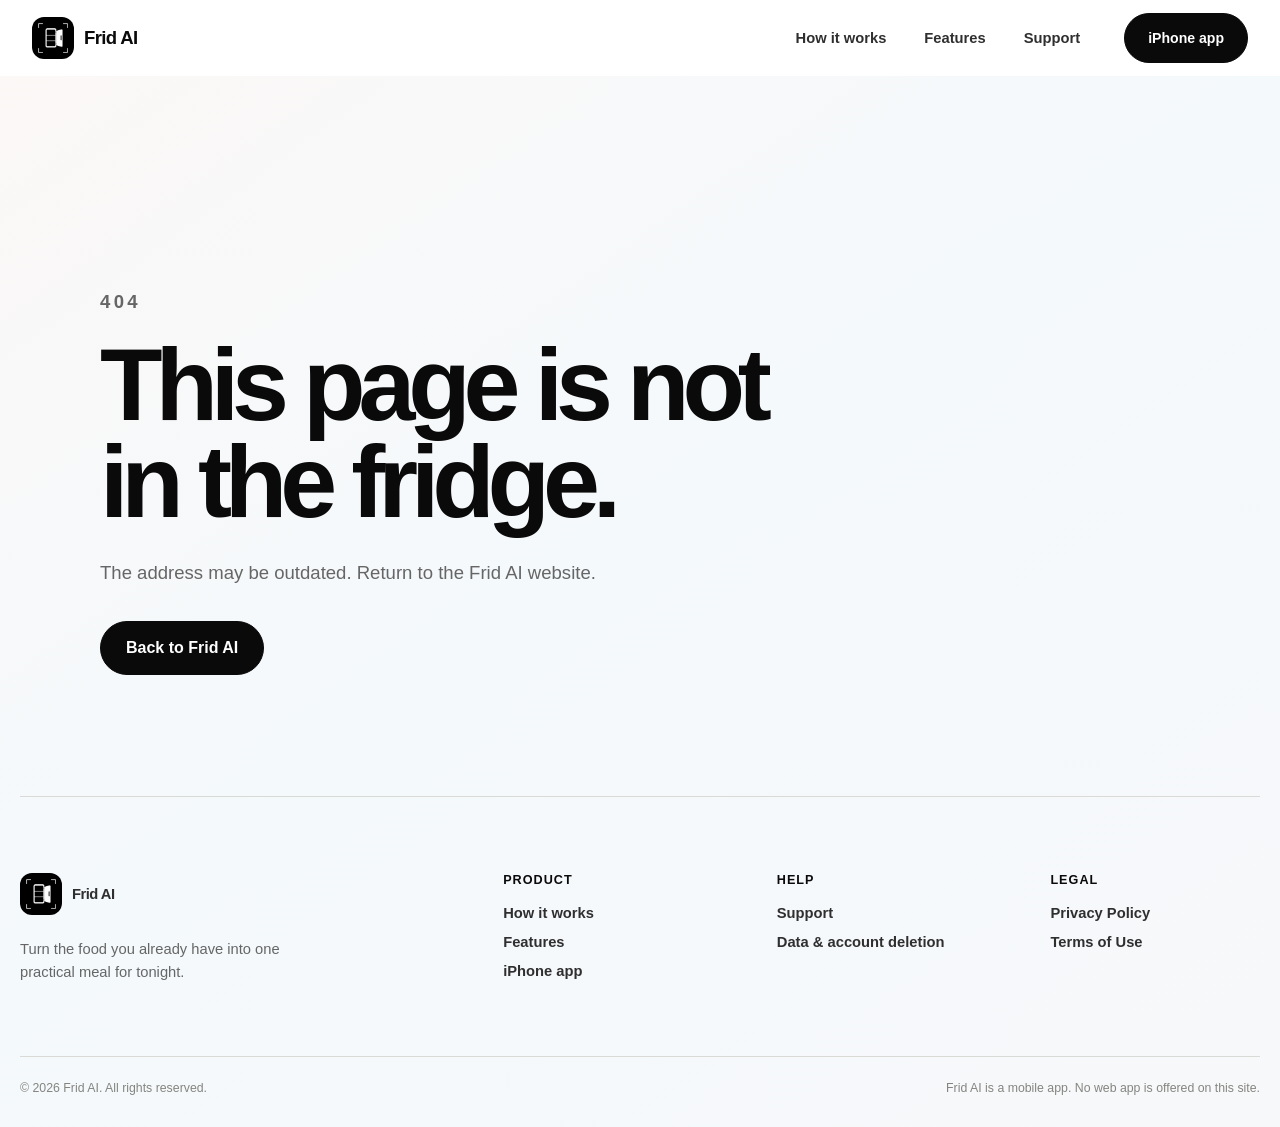
==== account-deletion/index.html @ a882eaa0 "Update app workflow and Meals previews" ====
<!doctype html>
<html lang="en">
  <head>
    <meta charset="UTF-8" />
    <meta name="viewport" content="width=device-width, initial-scale=1.0" />
    <meta
      name="description"
      content="Frid AI turns one fridge photo into one practical meal for tonight, with ingredients and estimated nutrition you review before saving."
    />
    <meta name="theme-color" content="#ffffff" />
    <link rel="icon" type="image/png" href="/assets/fridai-logo.png" />
    <meta property="og:title" content="Frid AI – Meal Planner" />
    <meta
      property="og:description"
      content="One fridge photo. One practical meal for tonight."
    />
    <meta property="og:type" content="website" />
    <meta property="og:url" content="https://frid-ai.com/" />
    <title>Frid AI – Meal Planner</title>
    <script type="module" crossorigin src="/assets/index-D8dYp0eQ.js"></script>
    <link rel="stylesheet" crossorigin href="/assets/index-YtfOb8lx.css">
  </head>
  <body>
    <div id="root"></div>
  </body>
</html>
---- assets/index-YtfOb8lx.css ----
:root{color:#0a0a0a;background:#f7f8fa;font-family:Inter,ui-sans-serif,-apple-system,BlinkMacSystemFont,SF Pro Display,SF Pro Text,Segoe UI,sans-serif;font-synthesis:none;text-rendering:optimizeLegibility;--ink: #0a0a0a;--muted: #666666;--line: #d9d9d6;--paper: #ffffff;--wash: #f5f5f3;--canvas: #f7f8fa;--canvas-warm: #fcf8f6;--canvas-cool: #f4f9fc;--card-border: rgba(10, 10, 10, .05);--card-shadow: 0 14px 36px rgba(10, 10, 10, .065);--card-shadow-hover: 0 20px 46px rgba(10, 10, 10, .085);--dark: #000000;--max: 1320px}*{box-sizing:border-box}html{scroll-behavior:smooth;scroll-padding-top:84px}body{margin:0;min-width:320px;min-height:100vh;overflow-x:hidden;background:linear-gradient(145deg,var(--canvas-warm) 0%,var(--canvas-cool) 48%,var(--canvas) 100%);color:var(--ink);-webkit-font-smoothing:antialiased}body,button,a{font:inherit}button,a{-webkit-tap-highlight-color:transparent}a{color:inherit}img{display:block;max-width:100%}p,h1,h2,h3,figure{margin:0}.site-header{position:sticky;top:0;z-index:50;height:76px;background:var(--paper)}.site-header__shell{width:min(calc(100% - 64px),var(--max));min-height:76px;margin-inline:auto;padding:0;display:grid;grid-template-columns:1fr auto auto;align-items:center;gap:44px}.brand{width:fit-content;display:inline-flex;align-items:center;gap:10px;color:var(--ink);font-size:1.16rem;font-weight:780;letter-spacing:-.035em;text-decoration:none}.brand img{width:40px;height:40px;border-radius:11px;object-fit:cover}.brand--compact img{width:42px;height:42px;border-radius:12px}.site-nav{display:flex;align-items:center;gap:38px}.site-nav a,.site-footer a{color:#2f2f2f;font-size:.92rem;font-weight:650;text-decoration:none}.site-nav a:hover,.site-footer a:hover,.text-link:hover{text-decoration:underline;text-underline-offset:4px}.menu-button{display:none}.site-header--dark{background:#000;color:#fff}.site-header--dark .brand,.site-header--dark .site-nav a{color:#fff}.site-header--dark .header-cta{border-color:#fff;background:#fff;color:#090909}.site-header--dark .header-cta:hover{background:#eeeeec}.button{min-height:54px;padding:0 25px;display:inline-flex;align-items:center;justify-content:center;gap:10px;border:1px solid var(--ink);border-radius:999px;background:var(--ink);color:#fff;font-weight:720;line-height:1;text-align:center;text-decoration:none;transition:transform .17s ease,background-color .17s ease,color .17s ease}.button:hover{transform:translateY(-2px);background:#2a2a2a}.button:focus-visible,.site-nav a:focus-visible,.brand:focus-visible,.menu-button:focus-visible,.feature-tabs button:focus-visible,.text-link:focus-visible,.site-footer a:focus-visible{outline:3px solid #737373;outline-offset:4px}.button--small{min-height:50px;padding-inline:23px;font-size:.88rem}.button--secondary{border-color:#d9d9d5;background:var(--paper);color:var(--ink)}.button--secondary:hover{background:var(--wash)}.button--inverse{border-color:#fff;background:#fff;color:#0a0a0a}.button--inverse:hover{background:#efefed;color:#0a0a0a}.button--ghost{border-color:#fffc;background:transparent;color:#fff}.button--ghost:hover{border-color:#fff;background:#ffffff17}.button--disabled{cursor:default;opacity:.76}.button--disabled:hover{transform:none;background:var(--ink)}.eyebrow{color:#71716c;font-size:.72rem;font-weight:760;letter-spacing:.18em}.hero{min-height:630px;overflow:hidden;background:#000;color:#fff}.hero__shell{width:min(calc(100% - 64px),var(--max));min-height:630px;margin-inline:auto;display:grid;grid-template-columns:minmax(0,1.16fr) minmax(430px,.84fr);align-items:center;gap:34px}.hero__copy{position:relative;z-index:2;padding:38px 0 56px}.hero .eyebrow{color:#fff}.hero h1{max-width:760px;margin-top:26px;font-size:clamp(4.25rem,6.3vw,6.6rem);font-weight:690;line-height:.91;letter-spacing:-.07em;text-wrap:balance}.hero__lede{max-width:590px;margin-top:34px;color:#b7b7b4;font-size:clamp(1rem,1.35vw,1.2rem);line-height:1.58}.hero__actions{margin-top:36px;display:flex;flex-wrap:wrap;gap:12px}.hero__footnote{margin-top:28px;color:#8f8f8b;font-size:.78rem;font-weight:570;letter-spacing:.02em}.hero__visual{position:relative;align-self:stretch;min-width:0;isolation:isolate}.hero-phone{position:absolute;top:auto;right:auto;width:min(31vw,430px);aspect-ratio:904 / 1965;overflow:hidden;border:1px solid #4a4a49;border-radius:66px;background:#000;box-shadow:0 0 0 8px #171717,0 42px 90px #00000094;transform-origin:center top;backface-visibility:hidden}.hero-phone--camera{top:34px;left:-18px;z-index:2;transform:rotate(5.2deg) translateY(54px)}.hero-phone--result{top:10px;right:-96px;z-index:1;width:min(29vw,410px);transform:rotate(-4.2deg) translateY(8px)}.hero-phone img{width:100%;height:100%;object-fit:cover}.product-stage{width:100%;margin:0;padding:52px max(32px,calc((100vw - var(--max)) / 2)) 58px;background:transparent}.product-stage__heading{max-width:740px;margin-inline:auto;text-align:center}.product-stage__heading h2,.section-heading h2,.download-section h2{margin-top:14px;font-size:clamp(3rem,5.1vw,5.25rem);line-height:.96;letter-spacing:-.06em;text-wrap:balance}.product-stage__heading h2{font-size:clamp(2.8rem,4vw,4.2rem);line-height:.98}.flow-steps{margin-top:46px;display:grid;grid-template-columns:repeat(3,minmax(0,1fr))}.flow-step{min-width:0;padding:0 34px;display:grid;grid-template-columns:92px minmax(0,1fr);align-items:center;gap:24px}.flow-step:first-child{padding-left:0}.flow-step+.flow-step{border-left:1px solid var(--line)}.flow-step__preview{width:92px;height:92px;overflow:hidden;border:1px solid var(--card-border);border-radius:20px;background:var(--paper);box-shadow:0 9px 24px #0a0a0a0e;display:grid;place-items:center}.flow-step__preview img{width:46px;height:46px;object-fit:contain;object-position:center}.flow-step__copy>span{width:fit-content;padding:4px 12px;display:block;border:1px solid #bcbcb8;border-radius:999px;font-size:.72rem;font-weight:760;letter-spacing:.05em}.flow-step h3{margin-top:10px;font-size:1.18rem;letter-spacing:-.03em}.flow-step p{max-width:275px;margin-top:6px;color:#51514e;font-size:.88rem;line-height:1.45}.screen-showcase{overflow:hidden;background:#000;color:#fff}.screen-showcase__inner{width:min(calc(100% - 64px),var(--max));margin-inline:auto;padding:110px 0 0}.screen-showcase__heading{max-width:880px}.screen-showcase__heading .eyebrow{color:#9d9d98}.screen-showcase__heading h2{margin-top:18px;font-size:clamp(3.2rem,5.8vw,6rem);line-height:.95;letter-spacing:-.067em;text-wrap:balance}.screen-showcase__heading>p:last-child{max-width:680px;margin-top:26px;color:#adada9;font-size:1.05rem;line-height:1.6}.phone-gallery{min-height:790px;margin-top:76px;display:grid;grid-template-columns:repeat(3,minmax(0,1fr));align-items:end;gap:34px}.phone-gallery__item{position:relative;display:flex;justify-content:center;transform-origin:bottom center}.phone-gallery__item>span{position:absolute;z-index:3;top:28px;left:50%;padding:10px 14px;border:1px solid #363634;border-radius:999px;background:#151515f0;color:#fff;font-size:.78rem;font-weight:760;transform:translate(-50%)}.phone-gallery__item--camera{transform:rotate(-3.8deg) translateY(84px)}.phone-gallery__item--review{z-index:2;transform:translateY(4px)}.phone-gallery__item--recipe{transform:rotate(3.8deg) translateY(84px)}.phone-cutout{width:min(100%,326px);aspect-ratio:904 / 1965;overflow:hidden;border:1px solid #3a3a38;border-radius:52px;background:#0b0b0b;box-shadow:0 0 0 7px #171717,0 38px 90px #0000007a}.phone-cutout__screen{position:relative;width:100%;height:100%;overflow:hidden;border-radius:inherit;background:#000}.phone-cutout img{width:100%;height:100%;object-fit:cover;-webkit-user-select:none;user-select:none}.section-shell,.capability-section{width:min(calc(100% - 40px),var(--max));margin:0 auto 150px}.section-heading{max-width:940px}.section-heading>p:last-child{max-width:680px;margin-top:25px;color:var(--muted);font-size:1.12rem;line-height:1.6}.section-heading--center{margin-inline:auto;text-align:center}.feature-explorer{margin-top:60px}.feature-tabs{width:fit-content;margin-bottom:18px;padding:6px;display:flex;gap:4px;border-radius:999px;background:var(--wash)}.feature-tabs button{min-height:43px;padding:0 20px;border:0;border-radius:999px;background:transparent;color:#6a6a66;cursor:pointer;font-weight:720;transition:background-color .17s ease,color .17s ease,box-shadow .17s ease}.feature-tabs button[aria-selected=true]{background:var(--paper);color:var(--ink);box-shadow:0 4px 18px #00000012}.feature-panel{min-height:650px;padding:62px 72px 0;display:grid;grid-template-columns:minmax(0,.95fr) minmax(310px,.62fr);align-items:center;gap:80px;overflow:hidden;border:1px solid var(--card-border);border-radius:34px;background:var(--paper);box-shadow:var(--card-shadow)}.feature-panel__copy{align-self:center;padding-bottom:62px}.feature-panel__copy h3{max-width:620px;margin-top:16px;font-size:clamp(2.7rem,5vw,5.3rem);line-height:.98;letter-spacing:-.062em;text-wrap:balance}.feature-panel__copy>p:last-child{max-width:580px;margin-top:24px;color:var(--muted);font-size:1.08rem;line-height:1.65}.feature-panel__visual{align-self:end;display:flex;justify-content:center;animation:panel-in .36s ease both}.feature-panel__visual .phone-cutout{width:310px;transform:translateY(48px)}.capability-section{padding-top:12px}.capability-grid{margin-top:64px;display:grid;grid-template-columns:repeat(3,minmax(0,1fr));gap:14px}.capability-grid article{min-height:260px;padding:30px;display:flex;flex-direction:column;border:1px solid var(--card-border);border-radius:24px;background:var(--paper);box-shadow:var(--card-shadow);transition:transform .18s ease,box-shadow .18s ease}.capability-grid article:hover{transform:translateY(-4px);box-shadow:var(--card-shadow-hover)}.capability-grid article>span{color:#a7a7a2;font-size:.76rem;font-weight:800;letter-spacing:.12em}.capability-grid h3{margin-top:auto;padding-top:52px;font-size:1.45rem;letter-spacing:-.035em}.capability-grid p{margin-top:12px;color:var(--muted);font-size:.94rem;line-height:1.55}.text-link{color:var(--ink);font-weight:760;text-underline-offset:4px}.download-section{width:min(calc(100% - 40px),1000px);margin:0 auto 140px;padding:112px 50px;display:flex;flex-direction:column;align-items:center;border:1px solid var(--card-border);border-radius:38px;background:var(--paper);box-shadow:var(--card-shadow);text-align:center}.download-section>img{width:90px;height:90px;margin-bottom:28px;border-radius:24px;box-shadow:0 18px 44px #00000024}.download-section>p:not(.eyebrow){max-width:630px;margin:25px auto 32px;color:var(--muted);font-size:1.05rem;line-height:1.62}.store-badges{margin-top:42px;display:flex;flex-wrap:wrap;align-items:center;justify-content:center;gap:16px}.store-badge{position:relative;height:58px;overflow:hidden;display:block;flex:0 0 auto;text-decoration:none}.store-badge:focus-visible{outline:3px solid currentColor;outline-offset:4px}.store-badge img{position:absolute;top:-22px;width:448px;max-width:none;height:auto}.store-badge--apple{width:196px;border-radius:12px}.store-badge--apple img{left:-10px}.store-badge--google{width:207px;border-radius:11px}.store-badge--google img{left:-226px}@media(max-width:430px){.store-badges{width:100%;gap:12px}.store-badge{transform:scale(.9);margin-inline:-10px}}.site-footer{width:min(calc(100% - 40px),var(--max));margin-inline:auto;padding:76px 0 32px;border-top:1px solid var(--line)}.site-footer__grid{display:grid;grid-template-columns:2fr repeat(3,1fr);gap:64px}.site-footer__brand p{max-width:310px;margin-top:19px;color:var(--muted);font-size:.92rem;line-height:1.55}.site-footer__column{display:flex;flex-direction:column;align-items:flex-start;gap:13px}.site-footer__column h2{margin:0 0 5px;font-size:.79rem;letter-spacing:.08em;text-transform:uppercase}.site-footer__bottom{margin-top:72px;padding-top:24px;display:flex;justify-content:space-between;gap:20px;border-top:1px solid var(--line);color:#858580;font-size:.77rem}.legal-page,.support-page,.not-found{width:min(calc(100% - 40px),1080px);margin-inline:auto;padding:172px 0 110px}.legal-page__heading,.support-page__heading{max-width:850px}.legal-page__heading h1,.support-page__heading h1,.not-found h1{margin-top:18px;font-size:clamp(3.8rem,8vw,7rem);line-height:.95;letter-spacing:-.07em;text-wrap:balance}.legal-page__heading>p:last-of-type,.support-page__heading>p,.not-found>p{max-width:710px;margin-top:28px;color:var(--muted);font-size:1.16rem;line-height:1.65}.legal-page__heading>span{margin-top:20px;display:block;color:#8a8a85;font-size:.82rem;font-weight:650}.legal-copy{max-width:820px;margin-top:92px}.legal-copy section{padding:34px 0;border-top:1px solid var(--line)}.legal-copy h2,.support-grid h2,.support-note h2{font-size:1.45rem;letter-spacing:-.035em}.legal-copy p,.legal-copy li,.support-grid p,.support-note p{color:#555551;font-size:1rem;line-height:1.75}.legal-copy p,.legal-copy ul,.legal-copy ol{margin-top:15px}.legal-copy ul,.legal-copy ol{padding-left:24px}.legal-copy li+li{margin-top:10px}.legal-copy a,.support-note a{font-weight:720}.support-grid{margin-top:80px;display:grid;grid-template-columns:repeat(2,minmax(0,1fr));gap:14px}.support-grid article{min-height:250px;padding:32px;border:1px solid var(--card-border);border-radius:24px;background:var(--paper);box-shadow:var(--card-shadow)}.support-grid p{margin-top:14px}.support-grid .text-link{margin-top:18px;display:inline-block}.support-note{margin-top:24px;padding:36px;border:1px solid var(--card-border);border-radius:24px;background:var(--paper);box-shadow:var(--card-shadow)}.support-note p{margin-top:14px}.not-found{min-height:720px;display:flex;flex-direction:column;align-items:flex-start;justify-content:center}.not-found .button{margin-top:32px}@keyframes panel-in{0%{opacity:0;transform:translateY(18px)}to{opacity:1;transform:translateY(0)}}@media(max-width:980px){.site-header__shell{width:calc(100% - 40px)}.hero__shell{width:calc(100% - 40px);grid-template-columns:minmax(0,1.05fr) minmax(320px,.95fr);gap:22px}.hero h1{font-size:clamp(3.8rem,7.6vw,5.2rem)}.hero-phone{right:auto;width:min(39vw,390px)}.hero-phone--camera{left:-34px}.hero-phone--result{right:-112px;width:min(37vw,370px)}.product-stage{padding-inline:24px}.flow-step{padding-inline:20px;grid-template-columns:76px minmax(0,1fr);gap:16px}.flow-step__preview{width:76px;height:76px}.screen-showcase__inner{width:calc(100% - 40px)}.phone-gallery{min-height:680px;gap:22px}.feature-panel{padding-inline:46px;gap:46px}.capability-grid{grid-template-columns:repeat(2,minmax(0,1fr))}.site-footer__grid{grid-template-columns:1.6fr repeat(3,1fr);gap:34px}}@media(max-width:760px){html{scroll-padding-top:72px}.site-header{height:64px}.site-header__shell{position:relative;width:calc(100% - 28px);min-height:64px;grid-template-columns:1fr auto;padding:0}.brand{font-size:1.02rem}.brand--compact img{width:38px;height:38px}.menu-button{min-width:64px;height:44px;padding:0 14px;display:inline-flex;align-items:center;justify-content:center;border:0;border-radius:999px;background:var(--wash);cursor:pointer;color:var(--ink);font-size:.78rem;font-weight:720}.menu-button__label{line-height:1}.site-nav{position:absolute;top:64px;right:0;left:0;padding:10px;display:none;flex-direction:column;align-items:stretch;gap:4px;border:1px solid var(--line);border-radius:22px;background:#fffffffa;box-shadow:0 24px 58px #00000021}.site-nav--open{display:flex}.site-nav a{min-height:46px;padding-inline:14px;display:flex;align-items:center;border-radius:14px}.site-nav a:hover{background:var(--wash);text-decoration:none}.header-cta{display:none}.site-header--dark .menu-button{background:#1a1a1a}.site-header--dark .menu-button{color:#fff}.site-header--dark .site-nav{border-color:#30302e;background:#0a0a0afa}.site-header--dark .site-nav a{color:#fff}.site-header--dark .site-nav a:hover{background:#1d1d1b}.hero{min-height:0}.hero__shell{width:calc(100% - 32px);min-height:0;grid-template-columns:1fr;gap:0}.hero__copy{padding:64px 0 34px}.hero h1{max-width:620px;margin-top:22px;font-size:clamp(3.25rem,14vw,5rem);line-height:.93}.hero__lede{margin-top:24px;font-size:1rem}.hero__actions{width:100%}.hero__actions .button{flex:1 1 180px}.hero__footnote{max-width:300px;line-height:1.5}.hero__visual{min-height:610px}.hero-phone{top:auto;right:auto;left:auto;border-radius:48px;transform:none}.hero-phone--camera{top:52px;left:-2%;z-index:2;width:min(74vw,325px);transform:rotate(4deg) translateY(22px)}.hero-phone--result{top:4px;right:-14%;z-index:1;width:min(70vw,305px);transform:rotate(-4.5deg)}.product-stage{width:100%;padding:64px 18px 48px}.product-stage__heading h2,.section-heading h2,.download-section h2{font-size:clamp(2.65rem,12vw,4.3rem)}.flow-steps{margin-top:38px;grid-template-columns:1fr}.flow-step,.flow-step:first-child{padding:22px 0;grid-template-columns:82px minmax(0,1fr);gap:18px}.flow-step+.flow-step{border-top:1px solid var(--line);border-left:0}.flow-step__preview{width:82px;height:82px}.flow-step p{max-width:420px}.screen-showcase__inner{width:calc(100% - 32px);padding-top:82px}.screen-showcase__heading h2{font-size:clamp(3rem,13vw,4.5rem)}.phone-gallery{min-height:auto;margin:54px -16px 0;padding:0 32px 86px;grid-template-columns:repeat(3,260px);align-items:end;gap:22px;overflow-x:auto;scroll-snap-type:x mandatory;scrollbar-width:none}.phone-gallery::-webkit-scrollbar{display:none}.phone-gallery__item{scroll-snap-align:center}.phone-gallery__item--camera,.phone-gallery__item--review,.phone-gallery__item--recipe{transform:none}.phone-gallery__item>span{top:24px}.phone-gallery .phone-cutout{width:260px}.phone-cutout{border-radius:42px}.section-shell,.capability-section{width:calc(100% - 24px);margin-bottom:110px}.section-heading>p:last-child{font-size:1rem}.feature-explorer{margin-top:40px}.feature-tabs{width:100%;justify-content:flex-start;overflow-x:auto;scroll-snap-type:x proximity;scrollbar-width:none}.feature-tabs::-webkit-scrollbar{display:none}.feature-tabs button{flex:0 0 auto;padding-inline:18px;scroll-snap-align:start}.feature-panel{min-height:760px;padding:44px 24px 0;grid-template-columns:1fr;align-items:start;gap:32px;border-radius:28px}.feature-panel__copy{padding-bottom:0}.feature-panel__copy h3{font-size:clamp(2.4rem,11vw,3.7rem)}.feature-panel__copy>p:last-child{font-size:.98rem}.feature-panel__visual .phone-cutout{width:245px;transform:translateY(42px)}.capability-grid{margin-top:42px;grid-template-columns:1fr;gap:10px}.capability-grid article{min-height:210px;padding:26px}.capability-grid h3{padding-top:36px}.download-section{width:calc(100% - 24px);margin-bottom:100px;padding:70px 24px;border-radius:28px}.site-footer{width:calc(100% - 32px)}.site-footer__grid{grid-template-columns:repeat(2,1fr);gap:48px 24px}.site-footer__brand{grid-column:1 / -1}.site-footer__bottom{margin-top:54px;flex-direction:column}.legal-page,.support-page,.not-found{width:calc(100% - 32px);padding:142px 0 84px}.legal-page__heading h1,.support-page__heading h1,.not-found h1{font-size:clamp(3.2rem,15vw,5rem)}.legal-page__heading>p:last-of-type,.support-page__heading>p,.not-found>p{font-size:1rem}.legal-copy{margin-top:66px}.legal-copy section{padding:28px 0}.support-grid{margin-top:56px;grid-template-columns:1fr}.support-grid article{min-height:0}}@media(max-width:430px){.hero__copy{padding-top:52px}.hero__actions{flex-direction:column}.hero__actions .button{width:100%;flex:none}.hero__visual{min-height:590px}.hero-phone--camera{width:min(74vw,300px)}.hero-phone--result{right:-13%;width:min(69vw,280px)}.site-footer__grid{grid-template-columns:1fr 1fr}}@media(prefers-reduced-motion:reduce){html{scroll-behavior:auto}*,*:before,*:after{animation-duration:.01ms!important;animation-iteration-count:1!important;scroll-behavior:auto!important;transition-duration:.01ms!important}}
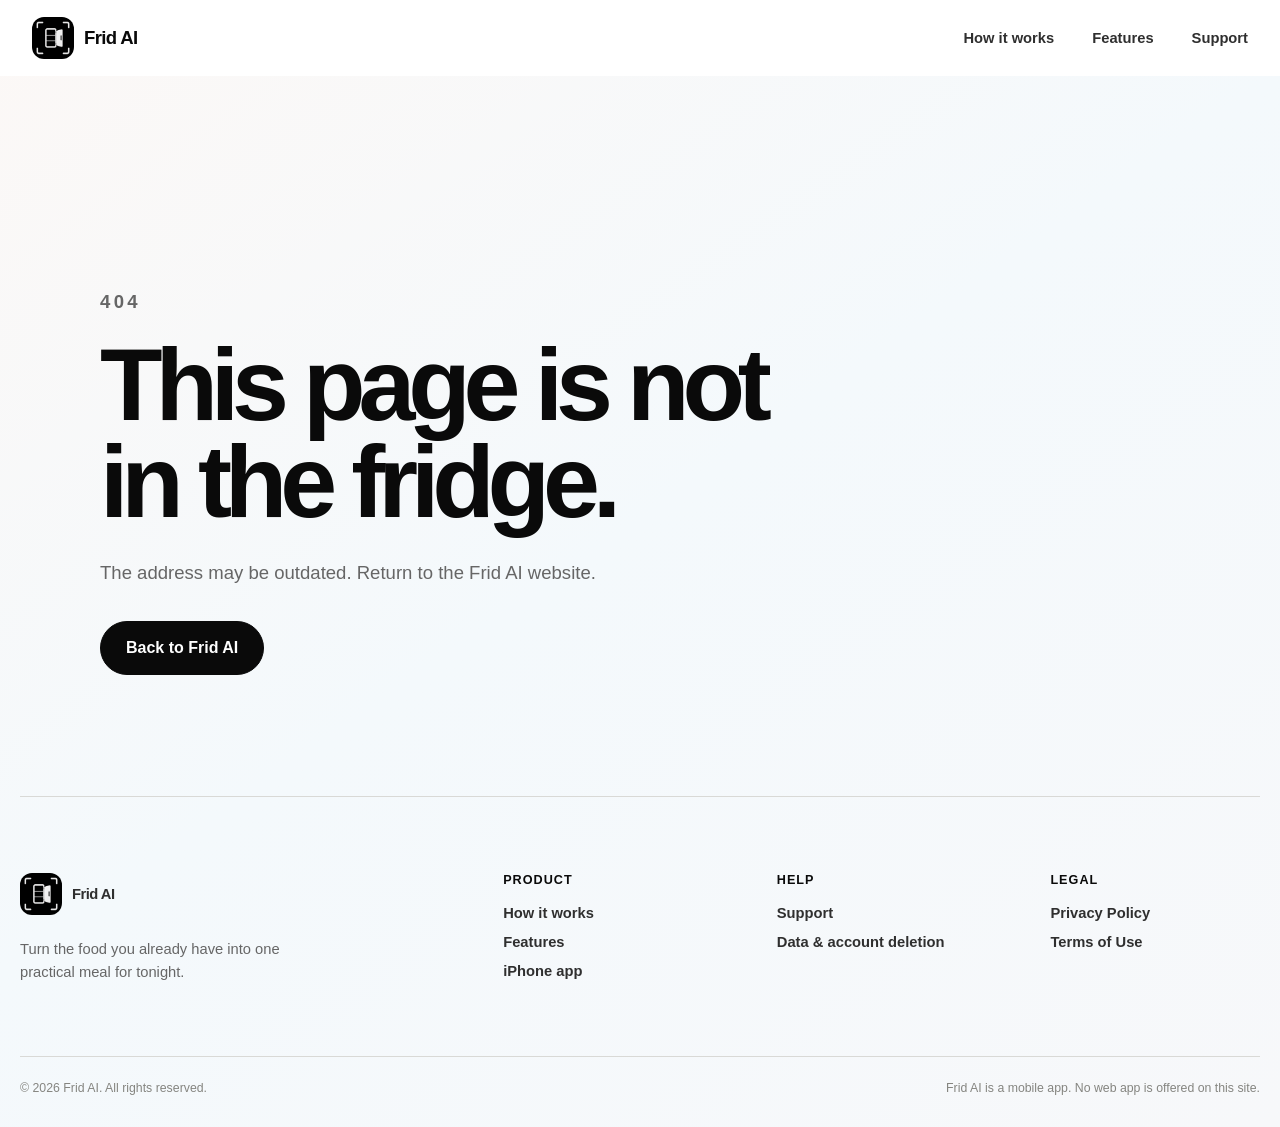
==== commit fab82359: "Update Frid AI website branding" ====
--- a/account-deletion/index.html
+++ b/account-deletion/index.html
@@ -8,7 +8,7 @@
       content="Frid AI turns one fridge photo into one practical meal for tonight, with ingredients and estimated nutrition you review before saving."
     />
     <meta name="theme-color" content="#ffffff" />
-    <link rel="icon" type="image/png" href="/assets/fridai-logo.png" />
+    <link rel="icon" type="image/png" sizes="512x512" href="/assets/fridai-logo.png?v=20260802" />
     <meta property="og:title" content="Frid AI – Meal Planner" />
     <meta
       property="og:description"
@@ -17,8 +17,8 @@
     <meta property="og:type" content="website" />
     <meta property="og:url" content="https://frid-ai.com/" />
     <title>Frid AI – Meal Planner</title>
-    <script type="module" crossorigin src="/assets/index-D8dYp0eQ.js"></script>
-    <link rel="stylesheet" crossorigin href="/assets/index-YtfOb8lx.css">
+    <script type="module" crossorigin src="/assets/index-ChBS23JV.js"></script>
+    <link rel="stylesheet" crossorigin href="/assets/index-D0stxn4Y.css">
   </head>
   <body>
     <div id="root"></div>
--- a/assets/index-D0stxn4Y.css
+++ b/assets/index-D0stxn4Y.css
@@ -0,0 +1 @@
+:root{color:#0a0a0a;background:#f7f8fa;font-family:Inter,ui-sans-serif,-apple-system,BlinkMacSystemFont,SF Pro Display,SF Pro Text,Segoe UI,sans-serif;font-synthesis:none;text-rendering:optimizeLegibility;--ink: #0a0a0a;--muted: #666666;--line: #d9d9d6;--paper: #ffffff;--wash: #f5f5f3;--canvas: #f7f8fa;--canvas-warm: #fcf8f6;--canvas-cool: #f4f9fc;--card-border: rgba(10, 10, 10, .05);--card-shadow: 0 14px 36px rgba(10, 10, 10, .065);--card-shadow-hover: 0 20px 46px rgba(10, 10, 10, .085);--dark: #000000;--max: 1320px}*{box-sizing:border-box}html{scroll-behavior:smooth;scroll-padding-top:84px}body{margin:0;min-width:320px;min-height:100vh;overflow-x:hidden;background:linear-gradient(145deg,var(--canvas-warm) 0%,var(--canvas-cool) 48%,var(--canvas) 100%);color:var(--ink);-webkit-font-smoothing:antialiased}body,button,a{font:inherit}button,a{-webkit-tap-highlight-color:transparent}a{color:inherit}img{display:block;max-width:100%}p,h1,h2,h3,figure{margin:0}.site-header{position:sticky;top:0;z-index:50;height:76px;background:var(--paper)}.site-header__shell{width:min(calc(100% - 64px),var(--max));min-height:76px;margin-inline:auto;padding:0;display:grid;grid-template-columns:1fr auto;align-items:center;gap:44px}.brand{width:fit-content;display:inline-flex;align-items:center;gap:10px;color:var(--ink);font-size:1.16rem;font-weight:780;letter-spacing:-.035em;text-decoration:none}.brand img{width:40px;height:40px;border-radius:11px;object-fit:cover}.brand--compact img{width:42px;height:42px;border-radius:12px}.site-nav{display:flex;align-items:center;gap:38px}.site-nav a,.site-footer a{color:#2f2f2f;font-size:.92rem;font-weight:650;text-decoration:none}.site-nav a:hover,.site-footer a:hover,.text-link:hover{text-decoration:underline;text-underline-offset:4px}.menu-button{display:none}.site-header--dark{background:#000;color:#fff}.site-header--dark .brand,.site-header--dark .site-nav a{color:#fff}.button{min-height:54px;padding:0 25px;display:inline-flex;align-items:center;justify-content:center;gap:10px;border:1px solid var(--ink);border-radius:999px;background:var(--ink);color:#fff;font-weight:720;line-height:1;text-align:center;text-decoration:none;transition:transform .17s ease,background-color .17s ease,color .17s ease}.button:hover{transform:translateY(-2px);background:#2a2a2a}.button:focus-visible,.site-nav a:focus-visible,.brand:focus-visible,.menu-button:focus-visible,.feature-tabs button:focus-visible,.text-link:focus-visible,.site-footer a:focus-visible{outline:3px solid #737373;outline-offset:4px}.button--secondary{border-color:#d9d9d5;background:var(--paper);color:var(--ink)}.button--secondary:hover{background:var(--wash)}.button--inverse{border-color:#fff;background:#fff;color:#0a0a0a}.button--inverse:hover{background:#efefed;color:#0a0a0a}.button--ghost{border-color:#fffc;background:transparent;color:#fff}.button--ghost:hover{border-color:#fff;background:#ffffff17}.button--disabled{cursor:default;opacity:.76}.button--disabled:hover{transform:none;background:var(--ink)}.eyebrow{color:#71716c;font-size:.72rem;font-weight:760;letter-spacing:.18em}.hero{min-height:630px;overflow:hidden;background:#000;color:#fff}.hero__shell{width:min(calc(100% - 64px),var(--max));min-height:630px;margin-inline:auto;display:grid;grid-template-columns:minmax(0,1.16fr) minmax(430px,.84fr);align-items:center;gap:34px}.hero__copy{position:relative;z-index:2;padding:38px 0 56px}.hero .eyebrow{color:#fff}.hero h1{max-width:760px;margin-top:26px;font-size:clamp(4.25rem,6.3vw,6.6rem);font-weight:690;line-height:.91;letter-spacing:-.07em;text-wrap:balance}.hero__lede{max-width:590px;margin-top:34px;color:#b7b7b4;font-size:clamp(1rem,1.35vw,1.2rem);line-height:1.58}.hero__actions{margin-top:36px;display:flex;flex-wrap:wrap;gap:12px}.hero__actions .store-badges--hero{margin-top:0;justify-content:flex-start}.hero__footnote{margin-top:28px;color:#8f8f8b;font-size:.78rem;font-weight:570;letter-spacing:.02em}.hero__visual{position:relative;align-self:stretch;min-width:0;isolation:isolate}.hero-phone{position:absolute;top:auto;right:auto;width:min(31vw,430px);aspect-ratio:904 / 1965;overflow:hidden;border:1px solid #4a4a49;border-radius:66px;background:#000;box-shadow:0 0 0 8px #171717,0 42px 90px #00000094;transform-origin:center top;backface-visibility:hidden}.hero-phone--camera{top:34px;left:-18px;z-index:2;transform:rotate(5.2deg) translateY(54px)}.hero-phone--result{top:10px;right:-96px;z-index:1;width:min(29vw,410px);transform:rotate(-4.2deg) translateY(8px)}.hero-phone img{width:100%;height:100%;object-fit:cover}.product-stage{width:100%;margin:0;padding:52px max(32px,calc((100vw - var(--max)) / 2)) 58px;background:transparent}.product-stage__heading{max-width:740px;margin-inline:auto;text-align:center}.product-stage__heading h2,.section-heading h2,.download-section h2{margin-top:14px;font-size:clamp(3rem,5.1vw,5.25rem);line-height:.96;letter-spacing:-.06em;text-wrap:balance}.product-stage__heading h2{font-size:clamp(2.8rem,4vw,4.2rem);line-height:.98}.flow-steps{margin-top:46px;display:grid;grid-template-columns:repeat(3,minmax(0,1fr))}.flow-step{min-width:0;padding:0 34px;display:grid;grid-template-columns:92px minmax(0,1fr);align-items:center;gap:24px}.flow-step:first-child{padding-left:0}.flow-step+.flow-step{border-left:1px solid var(--line)}.flow-step__preview{width:92px;height:92px;overflow:hidden;border:1px solid var(--card-border);border-radius:20px;background:var(--paper);box-shadow:0 9px 24px #0a0a0a0e;display:grid;place-items:center}.flow-step__preview img{width:46px;height:46px;object-fit:contain;object-position:center}.flow-step__copy>span{width:fit-content;padding:4px 12px;display:block;border:1px solid #bcbcb8;border-radius:999px;font-size:.72rem;font-weight:760;letter-spacing:.05em}.flow-step h3{margin-top:10px;font-size:1.18rem;letter-spacing:-.03em}.flow-step p{max-width:275px;margin-top:6px;color:#51514e;font-size:.88rem;line-height:1.45}.screen-showcase{overflow:hidden;background:#000;color:#fff}.screen-showcase__inner{width:min(calc(100% - 64px),var(--max));margin-inline:auto;padding:110px 0 0}.screen-showcase__heading{max-width:880px}.screen-showcase__heading .eyebrow{color:#9d9d98}.screen-showcase__heading h2{margin-top:18px;font-size:clamp(3.2rem,5.8vw,6rem);line-height:.95;letter-spacing:-.067em;text-wrap:balance}.screen-showcase__heading>p:last-child{max-width:680px;margin-top:26px;color:#adada9;font-size:1.05rem;line-height:1.6}.phone-gallery{min-height:790px;margin-top:76px;display:grid;grid-template-columns:repeat(3,minmax(0,1fr));align-items:end;gap:34px}.phone-gallery__item{position:relative;display:flex;justify-content:center;transform-origin:bottom center}.phone-gallery__item>span{position:absolute;z-index:3;top:28px;left:50%;padding:10px 14px;border:1px solid #363634;border-radius:999px;background:#151515f0;color:#fff;font-size:.78rem;font-weight:760;transform:translate(-50%)}.phone-gallery__item--camera{transform:rotate(-3.8deg) translateY(84px)}.phone-gallery__item--review{z-index:2;transform:translateY(4px)}.phone-gallery__item--recipe{transform:rotate(3.8deg) translateY(84px)}.phone-cutout{width:min(100%,326px);aspect-ratio:904 / 1965;overflow:hidden;border:1px solid #3a3a38;border-radius:52px;background:#0b0b0b;box-shadow:0 0 0 7px #171717,0 38px 90px #0000007a}.phone-cutout__screen{position:relative;width:100%;height:100%;overflow:hidden;border-radius:inherit;background:#000}.phone-cutout img{width:100%;height:100%;object-fit:cover;-webkit-user-select:none;user-select:none}.section-shell,.capability-section{width:min(calc(100% - 40px),var(--max));margin:0 auto 150px}.section-heading{max-width:940px}.section-heading>p:last-child{max-width:680px;margin-top:25px;color:var(--muted);font-size:1.12rem;line-height:1.6}.section-heading--center{margin-inline:auto;text-align:center}.feature-explorer{margin-top:60px}.feature-tabs{width:fit-content;margin-bottom:18px;padding:6px;display:flex;gap:4px;border-radius:999px;background:var(--wash)}.feature-tabs button{min-height:43px;padding:0 20px;border:0;border-radius:999px;background:transparent;color:#6a6a66;cursor:pointer;font-weight:720;transition:background-color .17s ease,color .17s ease,box-shadow .17s ease}.feature-tabs button[aria-selected=true]{background:var(--paper);color:var(--ink);box-shadow:0 4px 18px #00000012}.feature-panel{min-height:650px;padding:62px 72px 0;display:grid;grid-template-columns:minmax(0,.95fr) minmax(310px,.62fr);align-items:center;gap:80px;overflow:hidden;border:1px solid var(--card-border);border-radius:34px;background:var(--paper);box-shadow:var(--card-shadow)}.feature-panel__copy{align-self:center;padding-bottom:62px}.feature-panel__copy h3{max-width:620px;margin-top:16px;font-size:clamp(2.7rem,5vw,5.3rem);line-height:.98;letter-spacing:-.062em;text-wrap:balance}.feature-panel__copy>p:last-child{max-width:580px;margin-top:24px;color:var(--muted);font-size:1.08rem;line-height:1.65}.feature-panel__visual{align-self:end;display:flex;justify-content:center;animation:panel-in .36s ease both}.feature-panel__visual .phone-cutout{width:310px;transform:translateY(48px)}.capability-section{padding-top:12px}.capability-grid{margin-top:64px;display:grid;grid-template-columns:repeat(3,minmax(0,1fr));gap:14px}.capability-grid article{min-height:260px;padding:30px;display:flex;flex-direction:column;border:1px solid var(--card-border);border-radius:24px;background:var(--paper);box-shadow:var(--card-shadow);transition:transform .18s ease,box-shadow .18s ease}.capability-grid article:hover{transform:translateY(-4px);box-shadow:var(--card-shadow-hover)}.capability-grid article>span{color:#a7a7a2;font-size:.76rem;font-weight:800;letter-spacing:.12em}.capability-grid h3{margin-top:auto;padding-top:52px;font-size:1.45rem;letter-spacing:-.035em}.capability-grid p{margin-top:12px;color:var(--muted);font-size:.94rem;line-height:1.55}.text-link{color:var(--ink);font-weight:760;text-underline-offset:4px}.download-section{width:min(calc(100% - 40px),1000px);margin:0 auto 140px;padding:112px 50px;display:flex;flex-direction:column;align-items:center;border:1px solid var(--card-border);border-radius:38px;background:var(--paper);box-shadow:var(--card-shadow);text-align:center}.download-section>img{width:90px;height:90px;margin-bottom:28px;border-radius:24px;box-shadow:0 18px 44px #00000024}.download-section>p:not(.eyebrow){max-width:630px;margin:25px auto 32px;color:var(--muted);font-size:1.05rem;line-height:1.62}.store-badges{margin-top:42px;display:flex;flex-wrap:wrap;align-items:center;justify-content:center;gap:16px}.store-badge{display:inline-flex;overflow:hidden;flex:0 0 auto;line-height:0;text-decoration:none}.store-badge:focus-visible{outline:3px solid currentColor;outline-offset:4px}.store-badge img{display:block;width:auto;height:48px}.store-badge--apple{border-radius:7px}.store-badge--google{border-radius:5px}@media(max-width:430px){.store-badges{width:100%;gap:10px}}.site-footer{width:min(calc(100% - 40px),var(--max));margin-inline:auto;padding:76px 0 32px;border-top:1px solid var(--line)}.site-footer__grid{display:grid;grid-template-columns:2fr repeat(3,1fr);gap:64px}.site-footer__brand p{max-width:310px;margin-top:19px;color:var(--muted);font-size:.92rem;line-height:1.55}.site-footer__column{display:flex;flex-direction:column;align-items:flex-start;gap:13px}.site-footer__column h2{margin:0 0 5px;font-size:.79rem;letter-spacing:.08em;text-transform:uppercase}.site-footer__bottom{margin-top:72px;padding-top:24px;display:flex;justify-content:space-between;gap:20px;border-top:1px solid var(--line);color:#858580;font-size:.77rem}.legal-page,.support-page,.not-found{width:min(calc(100% - 40px),1080px);margin-inline:auto;padding:172px 0 110px}.legal-page__heading,.support-page__heading{max-width:850px}.legal-page__heading h1,.support-page__heading h1,.not-found h1{margin-top:18px;font-size:clamp(3.8rem,8vw,7rem);line-height:.95;letter-spacing:-.07em;text-wrap:balance}.legal-page__heading>p:last-of-type,.support-page__heading>p,.not-found>p{max-width:710px;margin-top:28px;color:var(--muted);font-size:1.16rem;line-height:1.65}.legal-page__heading>span{margin-top:20px;display:block;color:#8a8a85;font-size:.82rem;font-weight:650}.legal-copy{max-width:820px;margin-top:92px}.legal-copy section{padding:34px 0;border-top:1px solid var(--line)}.legal-copy h2,.support-grid h2,.support-note h2{font-size:1.45rem;letter-spacing:-.035em}.legal-copy p,.legal-copy li,.support-grid p,.support-note p{color:#555551;font-size:1rem;line-height:1.75}.legal-copy p,.legal-copy ul,.legal-copy ol{margin-top:15px}.legal-copy ul,.legal-copy ol{padding-left:24px}.legal-copy li+li{margin-top:10px}.legal-copy a,.support-note a{font-weight:720}.support-grid{margin-top:80px;display:grid;grid-template-columns:repeat(2,minmax(0,1fr));gap:14px}.support-grid article{min-height:250px;padding:32px;border:1px solid var(--card-border);border-radius:24px;background:var(--paper);box-shadow:var(--card-shadow)}.support-grid p{margin-top:14px}.support-grid .text-link{margin-top:18px;display:inline-block}.support-note{margin-top:24px;padding:36px;border:1px solid var(--card-border);border-radius:24px;background:var(--paper);box-shadow:var(--card-shadow)}.support-note p{margin-top:14px}.support-note h3{margin-top:28px;font-size:1.1rem;letter-spacing:-.02em}.not-found{min-height:720px;display:flex;flex-direction:column;align-items:flex-start;justify-content:center}.not-found .button{margin-top:32px}@keyframes panel-in{0%{opacity:0;transform:translateY(18px)}to{opacity:1;transform:translateY(0)}}@media(max-width:980px){.site-header__shell{width:calc(100% - 40px)}.hero__shell{width:calc(100% - 40px);grid-template-columns:minmax(0,1.05fr) minmax(320px,.95fr);gap:22px}.hero h1{font-size:clamp(3.8rem,7.6vw,5.2rem)}.hero-phone{right:auto;width:min(39vw,390px)}.hero-phone--camera{left:-34px}.hero-phone--result{right:-112px;width:min(37vw,370px)}.product-stage{padding-inline:24px}.flow-step{padding-inline:20px;grid-template-columns:76px minmax(0,1fr);gap:16px}.flow-step__preview{width:76px;height:76px}.screen-showcase__inner{width:calc(100% - 40px)}.phone-gallery{min-height:680px;gap:22px}.feature-panel{padding-inline:46px;gap:46px}.capability-grid{grid-template-columns:repeat(2,minmax(0,1fr))}.site-footer__grid{grid-template-columns:1.6fr repeat(3,1fr);gap:34px}}@media(max-width:760px){html{scroll-padding-top:72px}.site-header{height:64px}.site-header__shell{position:relative;width:calc(100% - 28px);min-height:64px;grid-template-columns:1fr auto;padding:0}.brand{font-size:1.02rem}.brand--compact img{width:38px;height:38px}.menu-button{min-width:64px;height:44px;padding:0 14px;display:inline-flex;align-items:center;justify-content:center;border:0;border-radius:999px;background:var(--wash);cursor:pointer;color:var(--ink);font-size:.78rem;font-weight:720}.menu-button__label{line-height:1}.site-nav{position:absolute;top:64px;right:0;left:0;padding:10px;display:none;flex-direction:column;align-items:stretch;gap:4px;border:1px solid var(--line);border-radius:22px;background:#fffffffa;box-shadow:0 24px 58px #00000021}.site-nav--open{display:flex}.site-nav a{min-height:46px;padding-inline:14px;display:flex;align-items:center;border-radius:14px}.site-nav a:hover{background:var(--wash);text-decoration:none}.site-header--dark .menu-button{background:#1a1a1a}.site-header--dark .menu-button{color:#fff}.site-header--dark .site-nav{border-color:#30302e;background:#0a0a0afa}.site-header--dark .site-nav a{color:#fff}.site-header--dark .site-nav a:hover{background:#1d1d1b}.hero{min-height:0}.hero__shell{width:calc(100% - 32px);min-height:0;grid-template-columns:1fr;gap:0}.hero__copy{padding:64px 0 34px}.hero h1{max-width:620px;margin-top:22px;font-size:clamp(3.25rem,14vw,5rem);line-height:.93}.hero__lede{margin-top:24px;font-size:1rem}.hero__actions{width:100%}.hero__actions .button{flex:1 1 180px}.hero__footnote{max-width:300px;line-height:1.5}.hero__visual{min-height:610px}.hero-phone{top:auto;right:auto;left:auto;border-radius:48px;transform:none}.hero-phone--camera{top:52px;left:-2%;z-index:2;width:min(74vw,325px);transform:rotate(4deg) translateY(22px)}.hero-phone--result{top:4px;right:-14%;z-index:1;width:min(70vw,305px);transform:rotate(-4.5deg)}.product-stage{width:100%;padding:64px 18px 48px}.product-stage__heading h2,.section-heading h2,.download-section h2{font-size:clamp(2.65rem,12vw,4.3rem)}.flow-steps{margin-top:38px;grid-template-columns:1fr}.flow-step,.flow-step:first-child{padding:22px 0;grid-template-columns:82px minmax(0,1fr);gap:18px}.flow-step+.flow-step{border-top:1px solid var(--line);border-left:0}.flow-step__preview{width:82px;height:82px}.flow-step p{max-width:420px}.screen-showcase__inner{width:calc(100% - 32px);padding-top:82px}.screen-showcase__heading h2{font-size:clamp(3rem,13vw,4.5rem)}.phone-gallery{min-height:auto;margin:54px -16px 0;padding:0 32px 86px;grid-template-columns:repeat(3,260px);align-items:end;gap:22px;overflow-x:auto;scroll-snap-type:x mandatory;scrollbar-width:none}.phone-gallery::-webkit-scrollbar{display:none}.phone-gallery__item{scroll-snap-align:center}.phone-gallery__item--camera,.phone-gallery__item--review,.phone-gallery__item--recipe{transform:none}.phone-gallery__item>span{top:24px}.phone-gallery .phone-cutout{width:260px}.phone-cutout{border-radius:42px}.section-shell,.capability-section{width:calc(100% - 24px);margin-bottom:110px}.section-heading>p:last-child{font-size:1rem}.feature-explorer{margin-top:40px}.feature-tabs{width:100%;justify-content:flex-start;overflow-x:auto;scroll-snap-type:x proximity;scrollbar-width:none}.feature-tabs::-webkit-scrollbar{display:none}.feature-tabs button{flex:0 0 auto;padding-inline:18px;scroll-snap-align:start}.feature-panel{min-height:760px;padding:44px 24px 0;grid-template-columns:1fr;align-items:start;gap:32px;border-radius:28px}.feature-panel__copy{padding-bottom:0}.feature-panel__copy h3{font-size:clamp(2.4rem,11vw,3.7rem)}.feature-panel__copy>p:last-child{font-size:.98rem}.feature-panel__visual .phone-cutout{width:245px;transform:translateY(42px)}.capability-grid{margin-top:42px;grid-template-columns:1fr;gap:10px}.capability-grid article{min-height:210px;padding:26px}.capability-grid h3{padding-top:36px}.download-section{width:calc(100% - 24px);margin-bottom:100px;padding:70px 24px;border-radius:28px}.site-footer{width:calc(100% - 32px)}.site-footer__grid{grid-template-columns:repeat(2,1fr);gap:48px 24px}.site-footer__brand{grid-column:1 / -1}.site-footer__bottom{margin-top:54px;flex-direction:column}.legal-page,.support-page,.not-found{width:calc(100% - 32px);padding:142px 0 84px}.legal-page__heading h1,.support-page__heading h1,.not-found h1{font-size:clamp(3.2rem,15vw,5rem)}.legal-page__heading>p:last-of-type,.support-page__heading>p,.not-found>p{font-size:1rem}.legal-copy{margin-top:66px}.legal-copy section{padding:28px 0}.support-grid{margin-top:56px;grid-template-columns:1fr}.support-grid article{min-height:0}}@media(max-width:430px){.hero__copy{padding-top:52px}.hero__actions{flex-direction:column}.hero__actions .button{width:100%;flex:none}.hero__visual{min-height:590px}.hero-phone--camera{width:min(74vw,300px)}.hero-phone--result{right:-13%;width:min(69vw,280px)}.site-footer__grid{grid-template-columns:1fr 1fr}}@media(prefers-reduced-motion:reduce){html{scroll-behavior:auto}*,*:before,*:after{animation-duration:.01ms!important;animation-iteration-count:1!important;scroll-behavior:auto!important;transition-duration:.01ms!important}}
